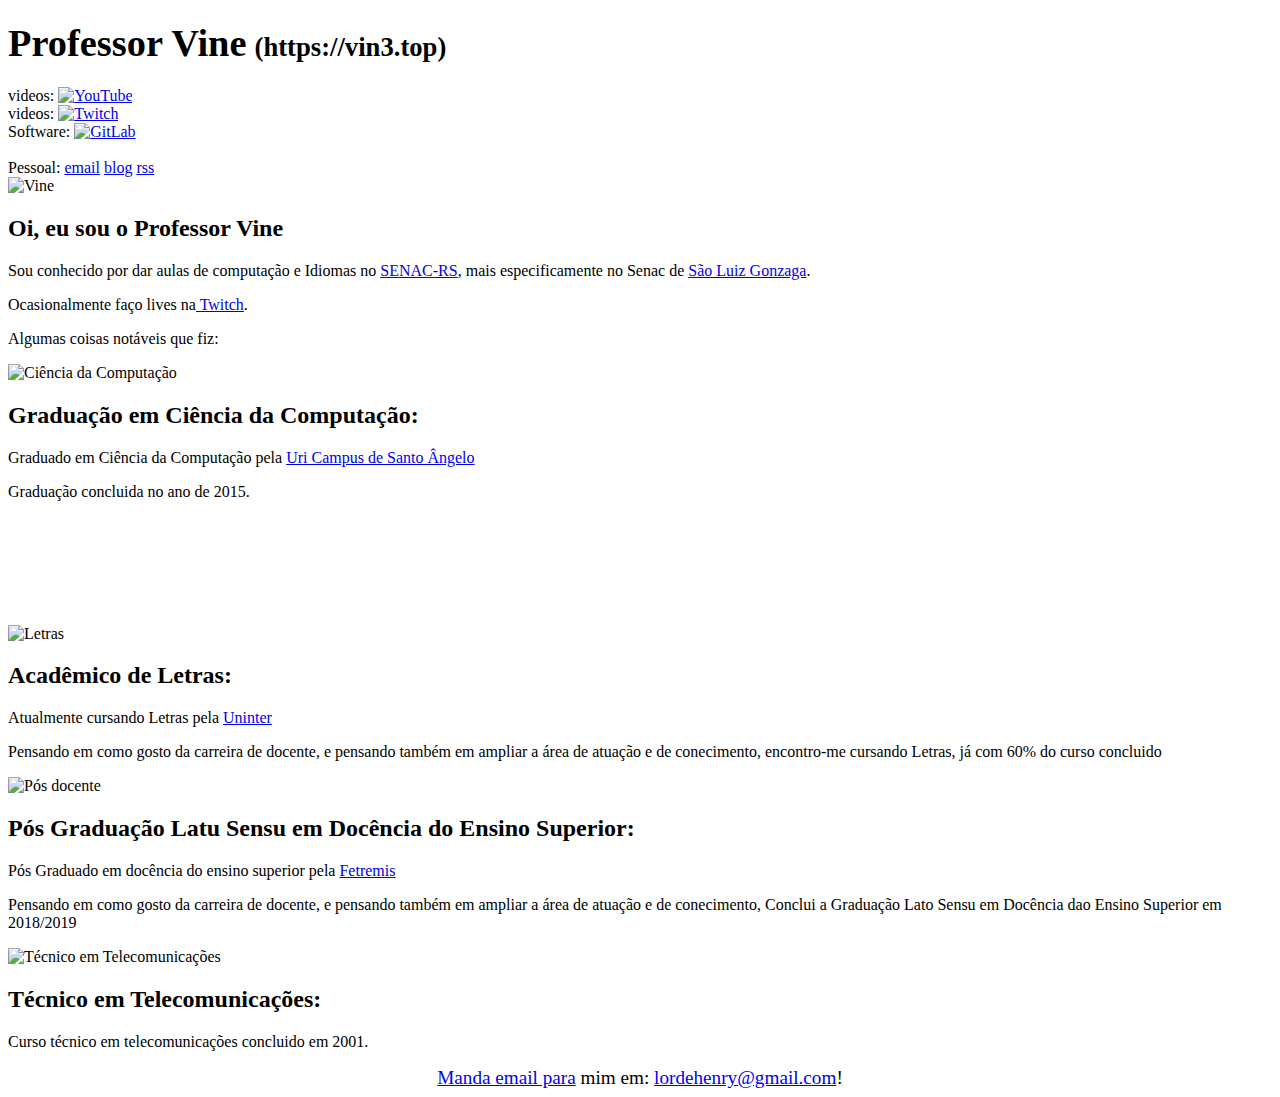
==== index.html @ af04d6fe "coisas inuteis removidas" ====
<!DOCTYPE html>
<html lang="br"><head>
<meta http-equiv="content-type" content="text/html; charset=UTF-8">
<title>Página pessoal do Professor Vine</title>
<link rel="stylesheet" type="text/css" href="style.css">
<link rel="alternate" type="application/rss+xml" href="https://vin3.top/rss.xml" title="Últimas do Vin3">
<meta charset="utf-8">
</head>

<body>
<h1><big>Professor Vine</big> <small>(https://vin3.top)</small></h1>
<div id="links">

<div id="cat">
	videos:
	<a href="https://youtube.com/lordehenry"><img src="images/youtube.svg" alt="YouTube"></a>

</div>

<div id="cat">
	videos:
	<a href="https://twitch.tv/profevine"><img src="images/twitch-logo.png" alt="Twitch"></a>

</div>

<div id="cat">
	Software:
	<a href="https://gitlab.com/lordehenry"><img src="images/gitlab.svg" alt="GitLab"></a>

</div>
</div>
<br>

<div id="cat">
	Pessoal:
	<a href="https://vin3.top/emailme.html">email</a>
	<a href="https://vin3.top/blogindex.html">blog</a>
	<a href="https://vin3.top/rss.xml">rss</a>
	<!-- <a href="files/">files</a> -->
</div>

</div>

<!--

<div class="<++>">
<img src="<++>" alt="<++>">
<h2><++></h2>
<p><++></p>
</div>

-->

<div class="odd">
<img src="images/eu01.jpg" alt="Vine">
<h2>Oi, eu sou o Professor Vine</h2>
<p>Sou conhecido por dar aulas de computação e Idiomas no <a href="https://www.senacrs.com.br/">SENAC-RS</a>, mais especificamente no Senac de 
	<a href="https://pt.wikipedia.org/wiki/S%C3%A3o_Luiz_Gonzaga">São Luiz Gonzaga</a>.</p>

<p>Ocasionalmente faço lives na<a href="https://www.twitch.tv/lordehenrywotton"> Twitch</a>.
</p>

<p>Algumas coisas notáveis que fiz:</p>
</div>


<div class="even">
<img src="images/cc.jpg" alt="Ciência da Computação">
<h2>Graduação em Ciência da Computação:</h2>
<p>Graduado em Ciência da Computação pela <a href="http://san.uri.br/sites/site_novo/">Uri Campus de Santo Ângelo</a>
</p>
<p>
	Graduação concluida no ano de 2015.
</p>
<br>
<br>
<br>
<br>
<br>
<br>


<div class="odd">
<img src="images/letras.jpg" alt="Letras">
<h2>Acadêmico de Letras:</h2>

<p>Atualmente cursando Letras pela <a href="http://uninter.com">Uninter</a>
<p>Pensando em como gosto da carreira de docente, e pensando também em ampliar a área de atuação e de conecimento,
		encontro-me cursando Letras, já com 60% do curso concluido</p>
</p>

</div>

<div class="even">
	<img src="images/docente.jpg" alt="Pós docente">
	<h2>Pós Graduação Latu Sensu em Docência do Ensino Superior:</h2>
	
	<p>Pós Graduado em docência do ensino superior pela <a href="https://fetremis.edu.br/">Fetremis</a>
	<p>Pensando em como gosto da carreira de docente, e pensando também em ampliar a área de atuação e de conecimento,
			Conclui a Graduação Lato Sensu em Docência dao Ensino Superior em 2018/2019</p>
	</p>
	
	</div>
<div class="odd">
<img src="images/tectele.jpeg" alt="Técnico em Telecomunicações">
<h2>Técnico em Telecomunicações: </h2>
<p>Curso técnico em telecomunicações concluido em 2001.</p>
</div>

<center>

	<big><a href="https://vin3.top/emailme.html">Manda email para</a> mim em: <a href="mailto:lordehenry@gmail.com">lordehenry@gmail.com</a>!</big>

</center>

</body></html>
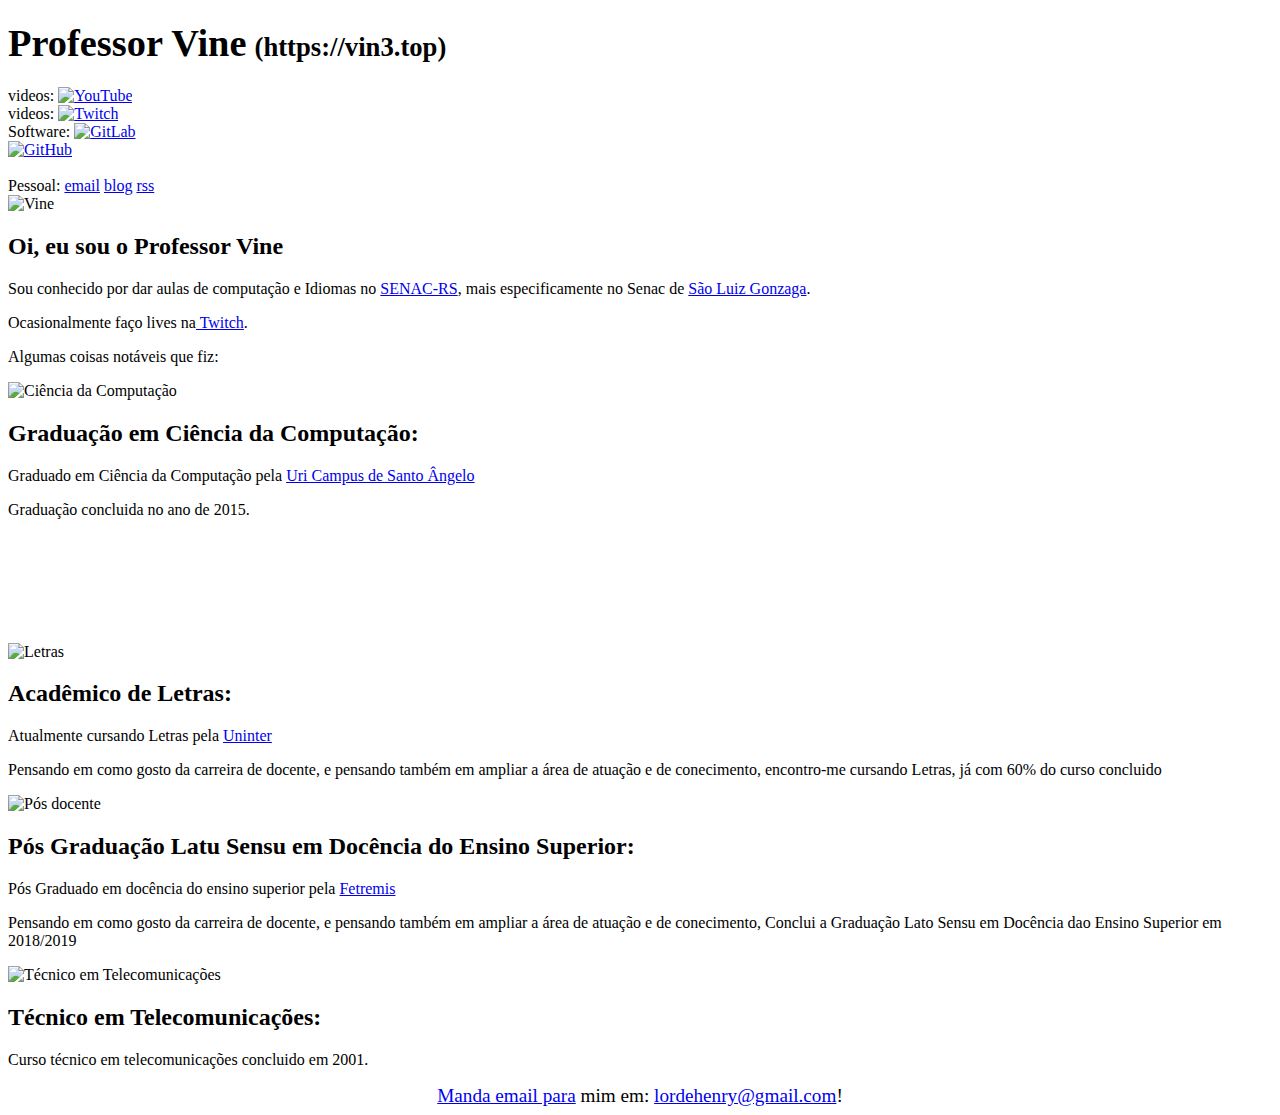
==== commit f8f18c4d: "add do github" ====
--- a/index.html
+++ b/index.html
@@ -26,6 +26,14 @@
 <div id="cat">
 	Software:
 	<a href="https://gitlab.com/lordehenry"><img src="images/gitlab.svg" alt="GitLab"></a>
+
+
+<div id="cat">
+	<a href="https://github.com/lordehenry"><img src="images/git.svg" alt="GitHub"></a>
+
+</div>
+
+
 
 </div>
 </div>
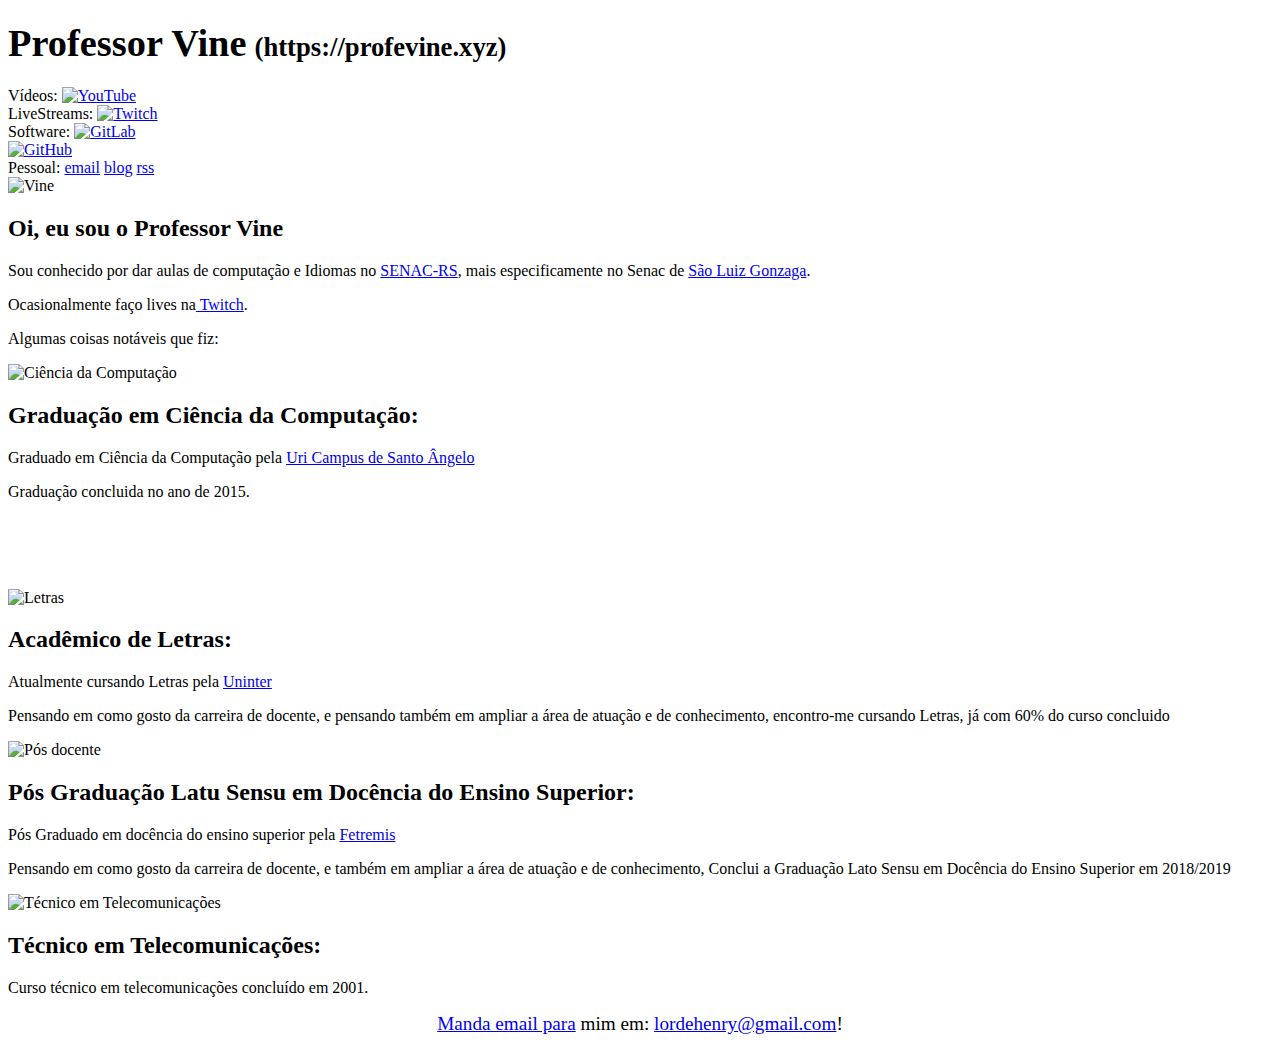
==== commit 6c41cd4c: "correcao portugues" ====
--- a/index.html
+++ b/index.html
@@ -8,36 +8,24 @@
 </head>
 
 <body>
-<h1><big>Professor Vine</big> <small>(https://vin3.top)</small></h1>
+<h1><big>Professor Vine</big> <small>(https://profevine.xyz)</small></h1>
 <div id="links">
-
 <div id="cat">
-	videos:
+	Vídeos:
 	<a href="https://youtube.com/lordehenry"><img src="images/youtube.svg" alt="YouTube"></a>
-
 </div>
-
 <div id="cat">
-	videos:
+	LiveStreams:
 	<a href="https://twitch.tv/profevine"><img src="images/twitch-logo.png" alt="Twitch"></a>
-
 </div>
-
 <div id="cat">
 	Software:
 	<a href="https://gitlab.com/lordehenry"><img src="images/gitlab.svg" alt="GitLab"></a>
-
-
 <div id="cat">
 	<a href="https://github.com/lordehenry"><img src="images/git.svg" alt="GitHub"></a>
-
-</div>
-
-
-
 </div>
 </div>
-<br>
+</div>
 
 <div id="cat">
 	Pessoal:
@@ -46,9 +34,7 @@
 	<a href="https://vin3.top/rss.xml">rss</a>
 	<!-- <a href="files/">files</a> -->
 </div>
-
 </div>
-
 <!--
 
 <div class="<++>">
@@ -56,7 +42,6 @@
 <h2><++></h2>
 <p><++></p>
 </div>
-
 -->
 
 <div class="odd">
@@ -64,14 +49,10 @@
 <h2>Oi, eu sou o Professor Vine</h2>
 <p>Sou conhecido por dar aulas de computação e Idiomas no <a href="https://www.senacrs.com.br/">SENAC-RS</a>, mais especificamente no Senac de 
 	<a href="https://pt.wikipedia.org/wiki/S%C3%A3o_Luiz_Gonzaga">São Luiz Gonzaga</a>.</p>
-
-<p>Ocasionalmente faço lives na<a href="https://www.twitch.tv/lordehenrywotton"> Twitch</a>.
+<p>Ocasionalmente faço lives na<a href="https://www.twitch.tv/profevine"> Twitch</a>.
 </p>
-
 <p>Algumas coisas notáveis que fiz:</p>
 </div>
-
-
 <div class="even">
 <img src="images/cc.jpg" alt="Ciência da Computação">
 <h2>Graduação em Ciência da Computação:</h2>
@@ -84,16 +65,13 @@
 <br>
 <br>
 <br>
-<br>
-<br>
-
 
 <div class="odd">
 <img src="images/letras.jpg" alt="Letras">
 <h2>Acadêmico de Letras:</h2>
 
 <p>Atualmente cursando Letras pela <a href="http://uninter.com">Uninter</a>
-<p>Pensando em como gosto da carreira de docente, e pensando também em ampliar a área de atuação e de conecimento,
+<p>Pensando em como gosto da carreira de docente, e pensando também em ampliar a área de atuação e de conhecimento,
 		encontro-me cursando Letras, já com 60% do curso concluido</p>
 </p>
 
@@ -104,15 +82,15 @@
 	<h2>Pós Graduação Latu Sensu em Docência do Ensino Superior:</h2>
 	
 	<p>Pós Graduado em docência do ensino superior pela <a href="https://fetremis.edu.br/">Fetremis</a>
-	<p>Pensando em como gosto da carreira de docente, e pensando também em ampliar a área de atuação e de conecimento,
-			Conclui a Graduação Lato Sensu em Docência dao Ensino Superior em 2018/2019</p>
+	<p>Pensando em como gosto da carreira de docente, e também em ampliar a área de atuação e de conhecimento,
+			Conclui a Graduação Lato Sensu em Docência do Ensino Superior em 2018/2019</p>
 	</p>
 	
 	</div>
 <div class="odd">
 <img src="images/tectele.jpeg" alt="Técnico em Telecomunicações">
 <h2>Técnico em Telecomunicações: </h2>
-<p>Curso técnico em telecomunicações concluido em 2001.</p>
+<p>Curso técnico em telecomunicações concluído em 2001.</p>
 </div>
 
 <center>
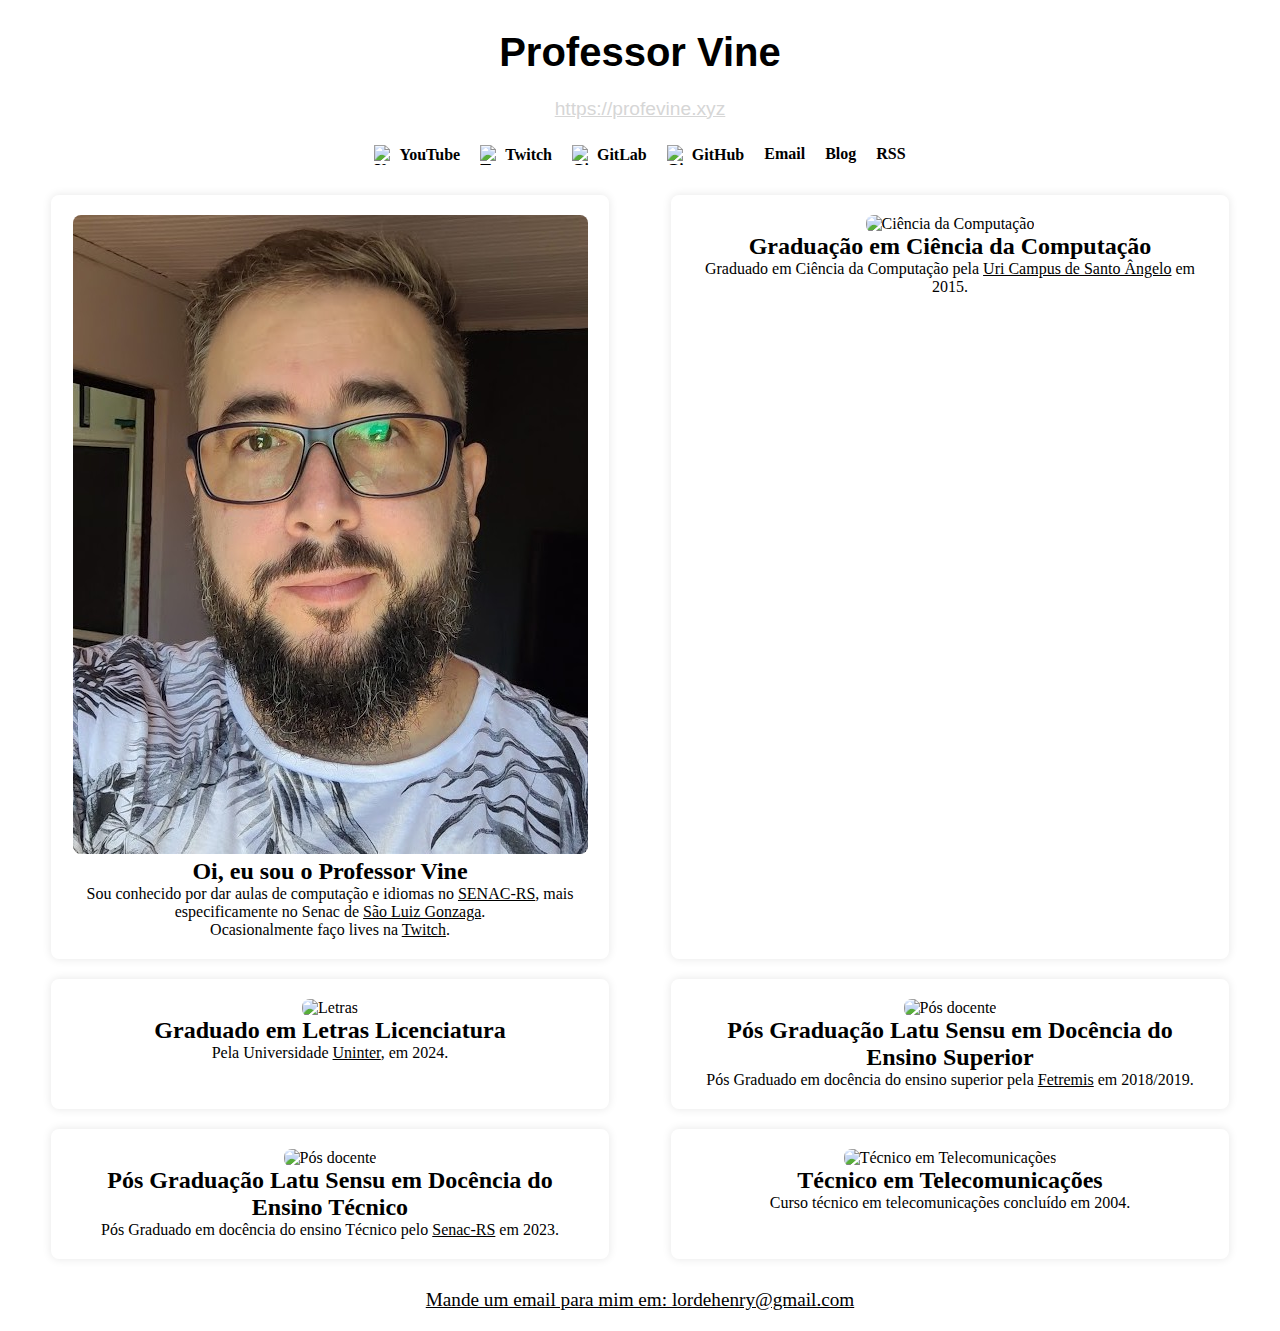
==== commit c0af21a4: "atualização de cursos e folha de estilos" ====
--- a/index.html
+++ b/index.html
@@ -1,102 +1,69 @@
 <!DOCTYPE html>
-<html lang="br"><head>
-<meta http-equiv="content-type" content="text/html; charset=UTF-8">
-<title>Página pessoal do Professor Vine</title>
-<link rel="stylesheet" type="text/css" href="style.css">
-<link rel="alternate" type="application/rss+xml" href="https://vin3.top/rss.xml" title="Últimas do Vin3">
-<meta charset="utf-8">
+<html lang="pt-br">
+<head>
+    <meta charset="UTF-8">
+    <meta name="viewport" content="width=device-width, initial-scale=1.0">
+    <title>Página pessoal do Professor Vine</title>
+    <link rel="stylesheet" href="style.css">
+    <link rel="alternate" type="application/rss+xml" href="https://vin3.top/rss.xml" title="Últimas do Vin3">
 </head>
-
 <body>
-<h1><big>Professor Vine</big> <small>(https://profevine.xyz)</small></h1>
-<div id="links">
-<div id="cat">
-	Vídeos:
-	<a href="https://youtube.com/lordehenry"><img src="images/youtube.svg" alt="YouTube"></a>
-</div>
-<div id="cat">
-	LiveStreams:
-	<a href="https://twitch.tv/profevine"><img src="images/twitch-logo.png" alt="Twitch"></a>
-</div>
-<div id="cat">
-	Software:
-	<a href="https://gitlab.com/lordehenry"><img src="images/gitlab.svg" alt="GitLab"></a>
-<div id="cat">
-	<a href="https://github.com/lordehenry"><img src="images/git.svg" alt="GitHub"></a>
-</div>
-</div>
-</div>
-
-<div id="cat">
-	Pessoal:
-	<a href="https://vin3.top/emailme.html">email</a>
-	<a href="https://vin3.top/blogindex.html">blog</a>
-	<a href="https://vin3.top/rss.xml">rss</a>
-	<!-- <a href="files/">files</a> -->
-</div>
-</div>
-<!--
-
-<div class="<++>">
-<img src="<++>" alt="<++>">
-<h2><++></h2>
-<p><++></p>
-</div>
--->
-
-<div class="odd">
-<img src="images/eu01.jpg" alt="Vine">
-<h2>Oi, eu sou o Professor Vine</h2>
-<p>Sou conhecido por dar aulas de computação e Idiomas no <a href="https://www.senacrs.com.br/">SENAC-RS</a>, mais especificamente no Senac de 
-	<a href="https://pt.wikipedia.org/wiki/S%C3%A3o_Luiz_Gonzaga">São Luiz Gonzaga</a>.</p>
-<p>Ocasionalmente faço lives na<a href="https://www.twitch.tv/profevine"> Twitch</a>.
-</p>
-<p>Algumas coisas notáveis que fiz:</p>
-</div>
-<div class="even">
-<img src="images/cc.jpg" alt="Ciência da Computação">
-<h2>Graduação em Ciência da Computação:</h2>
-<p>Graduado em Ciência da Computação pela <a href="http://san.uri.br/sites/site_novo/">Uri Campus de Santo Ângelo</a>
-</p>
-<p>
-	Graduação concluida no ano de 2015.
-</p>
-<br>
-<br>
-<br>
-<br>
-
-<div class="odd">
-<img src="images/letras.jpg" alt="Letras">
-<h2>Acadêmico de Letras:</h2>
-
-<p>Atualmente cursando Letras pela <a href="http://uninter.com">Uninter</a>
-<p>Pensando em como gosto da carreira de docente, e pensando também em ampliar a área de atuação e de conhecimento,
-		encontro-me cursando Letras, já com 60% do curso concluido</p>
-</p>
-
-</div>
-
-<div class="even">
-	<img src="images/docente.jpg" alt="Pós docente">
-	<h2>Pós Graduação Latu Sensu em Docência do Ensino Superior:</h2>
-	
-	<p>Pós Graduado em docência do ensino superior pela <a href="https://fetremis.edu.br/">Fetremis</a>
-	<p>Pensando em como gosto da carreira de docente, e também em ampliar a área de atuação e de conhecimento,
-			Conclui a Graduação Lato Sensu em Docência do Ensino Superior em 2018/2019</p>
-	</p>
-	
-	</div>
-<div class="odd">
-<img src="images/tectele.jpeg" alt="Técnico em Telecomunicações">
-<h2>Técnico em Telecomunicações: </h2>
-<p>Curso técnico em telecomunicações concluído em 2001.</p>
-</div>
-
-<center>
-
-	<big><a href="https://vin3.top/emailme.html">Manda email para</a> mim em: <a href="mailto:lordehenry@gmail.com">lordehenry@gmail.com</a>!</big>
-
-</center>
-
-</body></html>
+    <header>
+        <h1>Professor Vine</h1>
+        <p><a href="https://profevine.xyz">https://profevine.xyz</a></p>
+    </header>
+    <nav>
+        <ul>
+            <li><a href="https://youtube.com/lordehenry"><img src="images/youtube.svg" alt="YouTube"> YouTube</a></li>
+            <li><a href="https://twitch.tv/profevine"><img src="images/twitch-logo.png" alt="Twitch"> Twitch</a></li>
+            <li><a href="https://gitlab.com/lordehenry"><img src="images/gitlab.svg" alt="GitLab"> GitLab</a></li>
+            <li><a href="https://github.com/lordehenry"><img src="images/git.svg" alt="GitHub"> GitHub</a></li>
+            <li><a href="https://vin3.top/emailme.html">Email</a></li>
+            <li><a href="https://vin3.top/blogindex.html">Blog</a></li>
+            <li><a href="https://vin3.top/rss.xml">RSS</a></li>
+        </ul>
+    </nav>
+    <main>
+        <section>
+            <img src="images/eueurecortado.jpeg" alt="Vine">
+            <h2>Oi, eu sou o Professor Vine</h2>
+            <p>Sou conhecido por dar aulas de computação e idiomas no <a href="https://www.senacrs.com.br/">SENAC-RS</a>, mais especificamente no Senac de <a href="https://pt.wikipedia.org/wiki/S%C3%A3o_Luiz_Gonzaga">São Luiz Gonzaga</a>.</p>
+            <p>Ocasionalmente faço lives na <a href="https://www.twitch.tv/profevine">Twitch</a>.</p>
+        </section>
+        <section>
+            <img src="images/cc.jpg" alt="Ciência da Computação">
+            <h2>Graduação em Ciência da Computação</h2>
+            <p>Graduado em Ciência da Computação pela <a href="http://san.uri.br/sites/site_novo/">Uri Campus de Santo Ângelo</a> em 2015.</p>
+        </section>
+        <section>
+            <img src="images/letras.jpg" alt="Letras">
+            <h2>Graduado em Letras Licenciatura</h2>
+            <p>Pela Universidade <a href="http://uninter.com">Uninter</a>, em 2024.</p>
+        </section>
+        <section>
+            <img src="images/docente.jpg" alt="Pós docente">
+            <h2>Pós Graduação Latu Sensu em Docência do Ensino Superior</h2>
+            <p>Pós Graduado em docência do ensino superior pela <a href="https://fetremis.edu.br/">Fetremis</a> em 2018/2019.</p>
+        </section>
+        <section>
+            <img src="images/docente.jpg" alt="Pós docente">
+            <h2>Pós Graduação Latu Sensu em Docência do Ensino Técnico</h2>
+            <p>Pós Graduado em docência do ensino Técnico pelo <a href="https://senacrs.com.br/">Senac-RS</a> em 2023.</p>
+        </section>
+        <section>
+            <img src="images/tectele.jpeg" alt="Técnico em Telecomunicações">
+            <h2>Técnico em Telecomunicações</h2>
+            <p>Curso técnico em telecomunicações concluído em 2004.</p>
+        </section>
+    </main>
+    <footer>
+        <p><a href="mailto:lordehenry@gmail.com">Mande um email para mim em: lordehenry@gmail.com</a></p>
+    </footer>
+    <script>
+        const toggleButton = document.getElementById('toggle-dark-mode');
+        toggleButton.addEventListener('click', () => {
+            document.body.classList.toggle('dark-mode');
+        });
+    </script>
+</body>
+</html>
--- a/style.css
+++ b/style.css
@@ -0,0 +1,115 @@
+/* Reset básico */
+* {
+    margin: 0;
+    padding: 0;
+    box-sizing: border-box;
+}
+
+/* Estilo para botões */
+button {
+    all: unset;
+    display: inline-block;
+    padding: 10px 20px;
+    font-size: 16px;
+    cursor: pointer;
+}
+
+/* Estilo global */
+body {
+    font-family: var(--font-family);
+    line-height: var(--line-height);
+    background-color: var(--background-color);
+    color: var(--text-color);
+    padding: 20px;
+}
+
+/* Estilo para o cabeçalho */
+header {
+    text-align: center;
+    margin-bottom: 20px;
+    font-family: Arial, sans-serif;
+    line-height: 1.6;
+    background-color: #e4e4e4;
+}
+
+header h1 {
+    font-size: 2.5em;
+    margin-bottom: 10px;
+}
+
+header p {
+    font-size: 1.2em;
+    color: #d6d6d6;
+}
+
+/* Estilo para a navegação */
+nav ul {
+    list-style: none;
+    display: flex;
+    justify-content: center;
+    margin-bottom: 20px;
+}
+
+nav ul li {
+    margin: 0 10px;
+}
+
+nav ul li a {
+    text-decoration: none;
+    color: var(--text-color);
+    font-weight: bold;
+    display: flex;
+    align-items: center;
+}
+
+nav ul li a img {
+    width: 20px;
+    height: 20px;
+    margin-right: 5px;
+}
+
+/* Estilo para o conteúdo principal */
+main {
+    display: flex;
+    flex-wrap: wrap;
+    justify-content: space-around;
+}
+
+main section {
+    background: #fff;
+    padding: 20px;
+    margin: 10px;
+    border-radius: 8px;
+    box-shadow: 0 0 10px rgba(0, 0, 0, 0.1);
+    width: 45%;
+    text-align: center;
+}
+
+main section img {
+    max-width: 100%;
+    border-radius: 8px;
+}
+
+/* Estilo para o rodapé */
+footer {
+    text-align: center;
+    margin-top: 20px;
+}
+
+footer p {
+    font-size: 1.2em;
+}
+
+/* Modo escuro */
+body.dark-mode {
+    background-color: var(--dark-background-color);
+    color: var(--dark-text-color);
+}
+
+header, nav, footer {
+    background-color: var(--header-footer-background);
+}
+
+a {
+    color: var(--link-color);
+}
